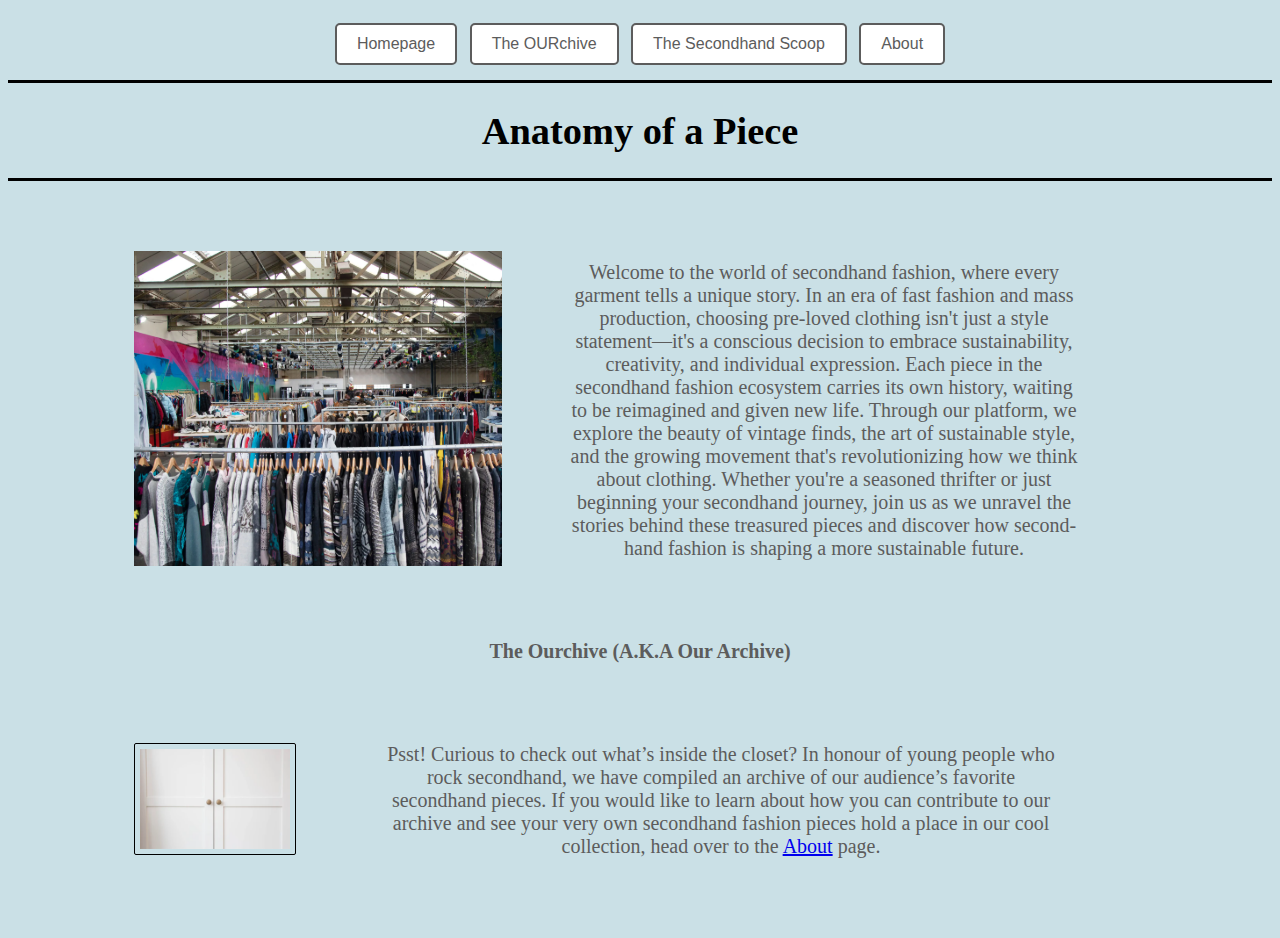
==== index.html @ 7b40fdd0 "Update index.html" ====
<!DOCTYPE html>

<html lang="en">
    <head>
        <meta charset="UTF-8"> 
        <meta name="viewport" content="width=device-width, initial-scale=1.0">
        <title>Anatomy of a Piece</title>
        <link rel="stylesheet" href="styles.css"/>
    </head>

    <body style="background-color: #cae0e6">
        <div class="nav_button">
            <button><a href="index.html">Homepage</a></button>
            <button><a href="archive.html">The OURchive</a></button>
            <button><a href="scoop.html">The Secondhand Scoop</a></button>
            <button><a href="about.html">About</a></button>
        </div>
        
        <div class="header">
            <h1>Anatomy of a Piece</h1>
        </div>
        
        <!-- insert hanger row below, or straight line for now -->
        
        <div class="container_1">
            
            <div class="img_container_1">
                <img src="./other_material/used_clothing_ex.png" alt="Image of Used Clothing">
            </div>

            
            <div class="home_intro">
                <p>Welcome to the world of secondhand fashion, where every garment tells a unique story. In an era of fast fashion and mass production, choosing pre-loved clothing isn't just a style statement—it's a conscious decision to embrace sustainability, creativity, and individual expression. Each piece in the secondhand fashion ecosystem carries its own history, waiting to be reimagined and given new life. Through our platform, we explore the beauty of vintage finds, the art of sustainable style, and the growing movement that's revolutionizing how we think about clothing. Whether you're a seasoned thrifter or just beginning your secondhand journey, join us as we unravel the stories behind these treasured pieces and discover how second-hand fashion is shaping a more sustainable future.</p>
            </div>

        </div>



        <div class="home_arch_title">
            <h3><p>The Ourchive (A.K.A Our Archive)</p></h3>
        </div>

        <div class="container_2">
            <div class="img_2">
                <img src="./other_material/closet_doors.png" alt="Image of closet doors">
            </div>

            <div class="home_archive">
                    <p>Psst! Curious to check out what’s inside the closet? In honour of young people who rock secondhand, we have compiled an archive of our audience’s favorite secondhand pieces. If you would like to learn about how you can contribute to our archive and see your very own secondhand fashion pieces hold a place in our cool collection, head over to the <a href="about.html">About</a> page.</p>
        
            </div>

        </div>

    </body>

</html>
---- styles.css ----
/* Homepage CSS styling */

.nav_button {
    font-family: "Cambria", "Times New Roman", sans-serif;
    color: #5c5c5c;
    font-size: 10px;
    text-align: center;
    padding-top: 15px;
    padding-bottom: 15px;
}


.header {
    font-family: "Cambria", "Times New Roman", sans-serif;
    text-align: center;
    font-size: larger;
    border-top: 3px solid black;
    border-bottom: 3px solid black;
}


.container_1 {
    display: flex;
    flex: 1;
    justify-content: space-evenly;
    align-items: center;
    margin: 50px 0;
    margin-left: 10%;
    margin-right: 10%
}

.image_container_1 {
    width: 80%;
    max-width: 600px;
    margin: 0 auto;
}


.image_container_1 img {
    width: 100%;
    height: auto;
    border-radius: 10px;
}


.home_intro {
    font-family: "Cambria", "Times New Roman", sans-serif;
    color: #5c5c5c;
    text-align: center;
    font-size: 20px;
}



.home_arch_title {
    font-family: "Cambria", "Times New Roman", sans-serif;
    text-align: center;
    font-size: large;
}

.home_archive {
    font-family: "Cambria", "Times New Roman", sans-serif;
    color: #5c5c5c;
    text-align: center;
    font-size: 20px;
}


.container_2 {
    display: flex;
    flex: 1;
    justify-content: space-evenly;
    align-items: center;
    margin: 50px 0;
    margin-left: 10%;
    margin-right: 10%
}

.container_2 img {
  border: 1px solid #000000;
  border-radius: 2px;
  padding: 5px;
  width: 150px;
}

.container_2:hover img {
    transform: scale(1.05);
}


.home_archive {
    font-family: "Cambria", "Times New Roman", sans-serif;
    color: #5c5c5c;
    text-align: center;
    font-size: 20px;

}



/* About CSS styling */

.nav_button button {
    background-color: white;
    border: 2px solid #5c5c5c;
    padding: 10px 20px;
    margin: 0 5px;
    border-radius: 5px;
    cursor: pointer;
    transition: all 0.3s ease;
}

.nav_button button:hover {
    background-color: #5c5c5c;
}

.nav_button a {
    text-decoration: none;
    color: #5c5c5c;
    font-size: 16px;
}

.nav_button button:hover a {
    color: white;
}

p {
    font-family: "Cambria", "Times New Roman", sans-serif;
    color: #5c5c5c;
    text-align: center;
    font-size: 20px;
    margin: 30px 10%;
}



/* The Secondhand Scoop CSS styling */

/* Archive Gallery CSS styling */
.gallery {
    display: grid;
    grid-template-columns: repeat(3, 1fr);
    gap: 30px;
    padding: 40px;
    max-width: 1200px;
    margin: 0 auto;
}

.gallery-item {
    text-align: center;
}

.gallery-item img {
    width: 100%;
    height: auto;
    border-radius: 8px;
    transition: transform 0.3s ease;
}

.gallery-item:hover img {
    transform: scale(1.05);
}

.item-name {
    margin-top: 10px;
    font-family: "Cambria", "Times New Roman", sans-serif;
    color: #5c5c5c;
    font-size: 18px;
}

.gallery-item a {
    text-decoration: none;
}
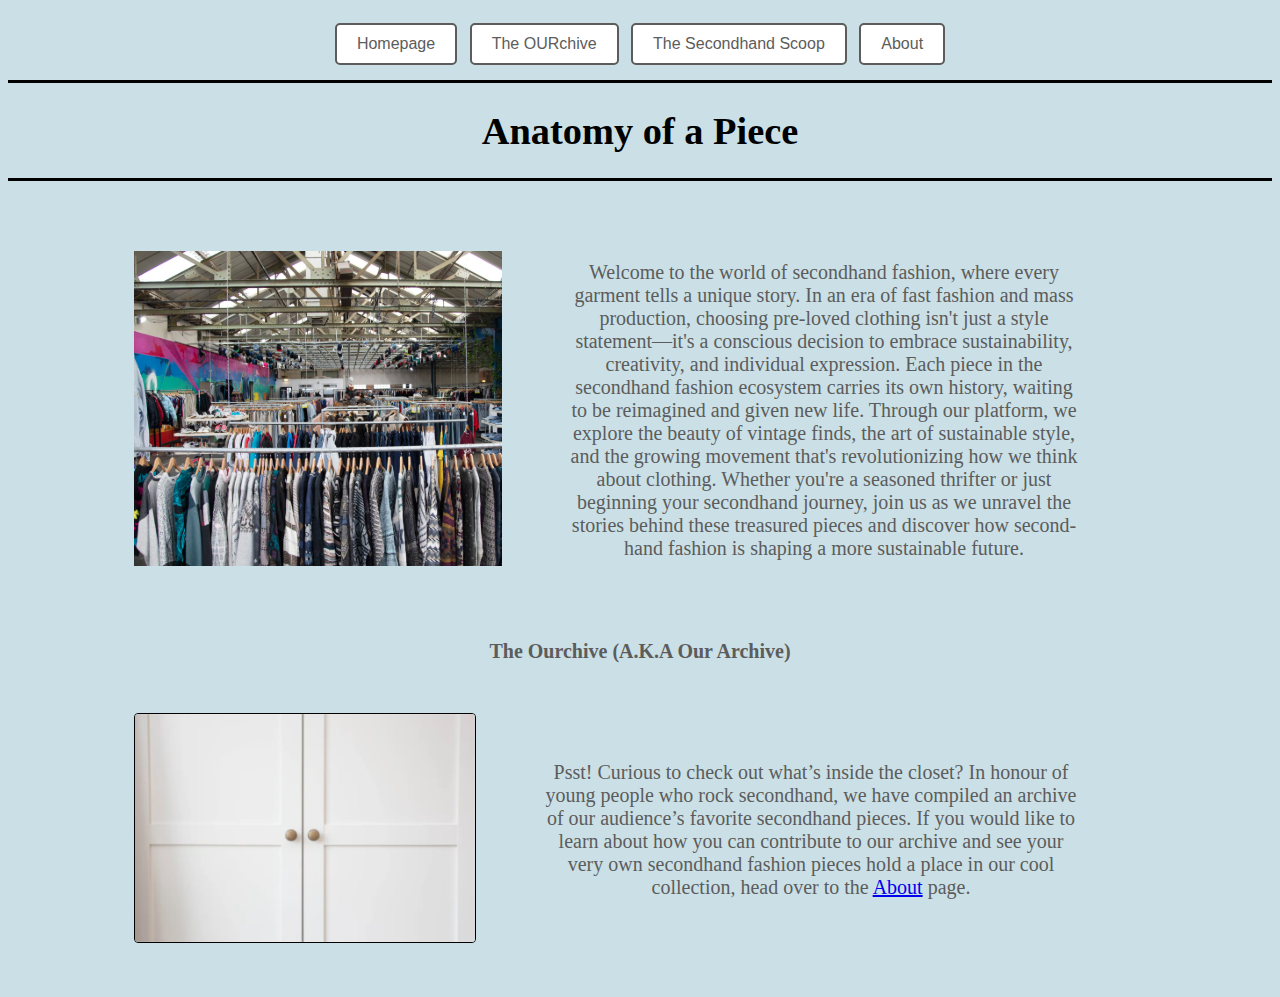
==== commit ee83d818: "Update index.html" ====
--- a/index.html
+++ b/index.html
@@ -43,7 +43,9 @@
 
         <div class="container_2">
             <div class="img_2">
-                <img src="./other_material/closet_doors.png" alt="Image of closet doors">
+                <a href="archive.html">
+                    <img src="./other_material/closet_doors.png" alt="Image of closet doors">
+                </a>
             </div>
 
             <div class="home_archive">
--- a/styles.css
+++ b/styles.css
@@ -78,9 +78,8 @@
 
 .container_2 img {
   border: 1px solid #000000;
-  border-radius: 2px;
-  padding: 5px;
-  width: 150px;
+  border-radius: 4px;
+  width: 340px;
 }
 
 .container_2:hover img {
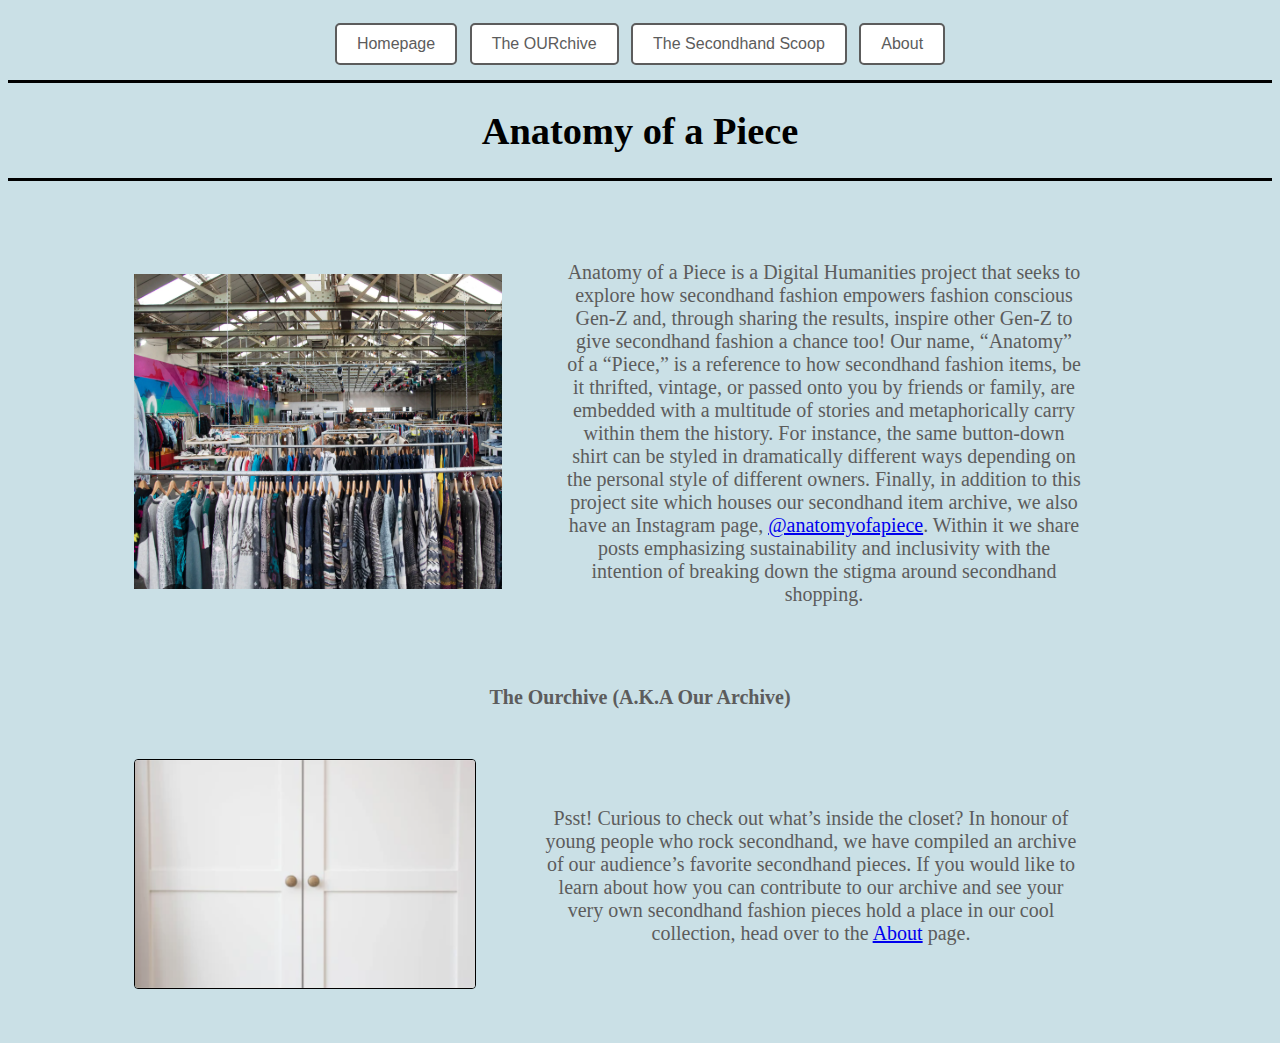
==== commit deb76a45: "Update index.html" ====
--- a/index.html
+++ b/index.html
@@ -30,7 +30,7 @@
 
             
             <div class="home_intro">
-                <p>Welcome to the world of secondhand fashion, where every garment tells a unique story. In an era of fast fashion and mass production, choosing pre-loved clothing isn't just a style statement—it's a conscious decision to embrace sustainability, creativity, and individual expression. Each piece in the secondhand fashion ecosystem carries its own history, waiting to be reimagined and given new life. Through our platform, we explore the beauty of vintage finds, the art of sustainable style, and the growing movement that's revolutionizing how we think about clothing. Whether you're a seasoned thrifter or just beginning your secondhand journey, join us as we unravel the stories behind these treasured pieces and discover how second-hand fashion is shaping a more sustainable future.</p>
+                <p>Anatomy of a Piece is a Digital Humanities project that seeks to explore how secondhand fashion empowers fashion conscious Gen-Z and, through sharing the results, inspire other Gen-Z to give secondhand fashion a chance too! Our name, “Anatomy” of a “Piece,” is a reference to how secondhand fashion items, be it thrifted, vintage, or passed onto you by friends or family, are embedded with a multitude of stories and metaphorically carry within them the history. For instance, the same button-down shirt can be styled in dramatically different ways depending on the personal style of different owners. Finally, in addition to this project site which houses our secondhand item archive, we also have an Instagram page, <a href="https://www.instagram.com/anatomyofapiece?utm_source=ig_web_button_share_sheet&igsh=ZDNlZDc0MzIxNw==">@anatomyofapiece</a>. Within it we share posts emphasizing sustainability and inclusivity with the intention of breaking down the stigma around secondhand shopping.</p>
             </div>
 
         </div>
@@ -38,7 +38,7 @@
 
 
         <div class="home_arch_title">
-            <h3><p>The Ourchive (A.K.A Our Archive)</p></h3>
+            <h2><p>The Ourchive (A.K.A Our Archive)</p></h2>
         </div>
 
         <div class="container_2">
--- a/styles.css
+++ b/styles.css
@@ -56,6 +56,7 @@
     font-family: "Cambria", "Times New Roman", sans-serif;
     text-align: center;
     font-size: large;
+    color: #494949;
 }
 
 .home_archive {
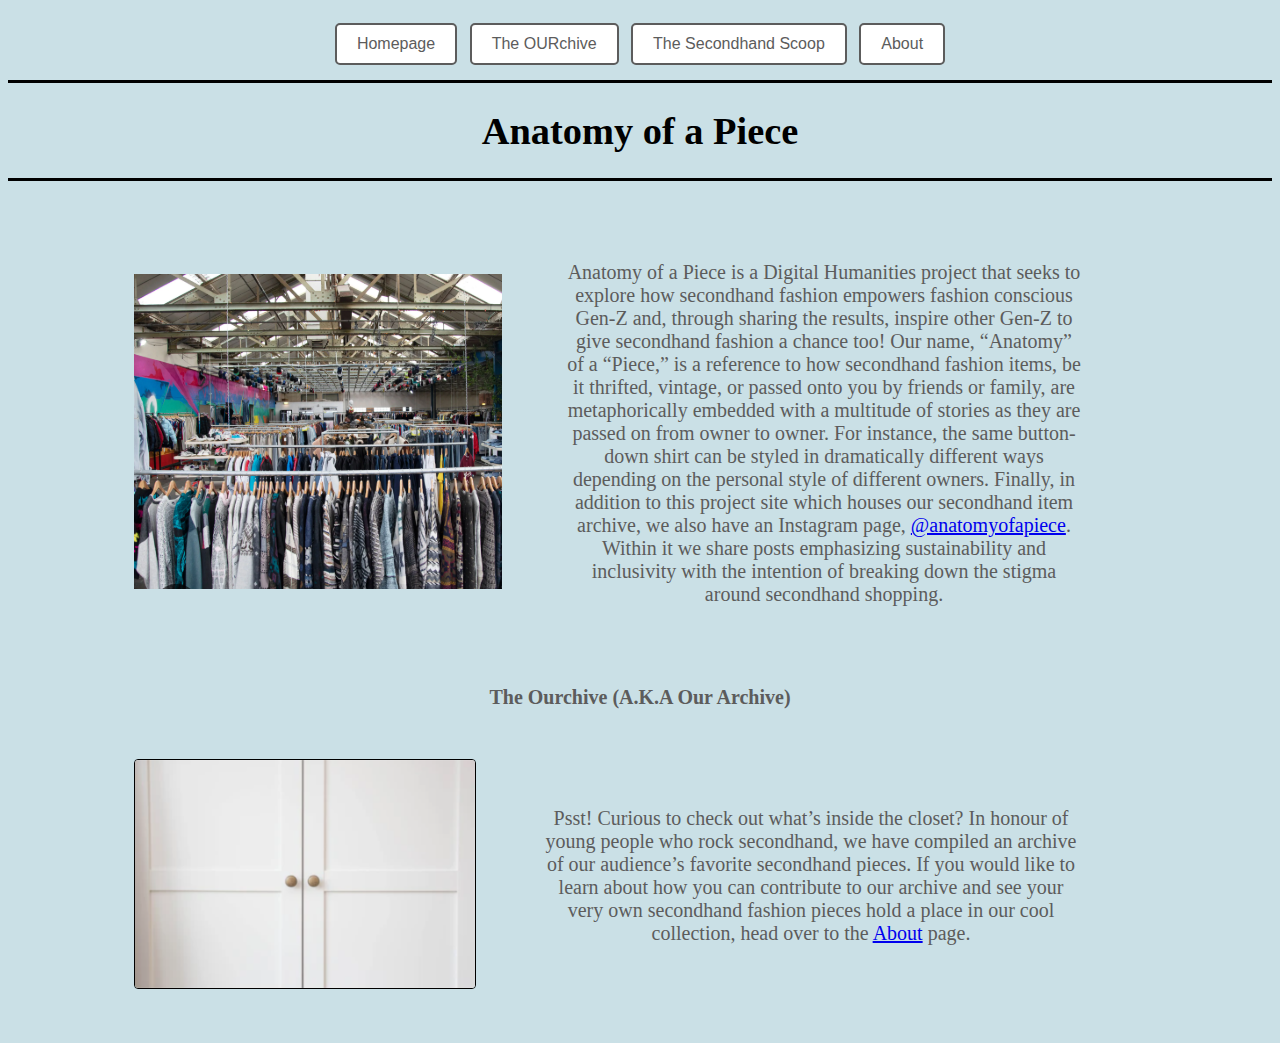
==== commit 63535471: "Update index.html" ====
--- a/index.html
+++ b/index.html
@@ -30,7 +30,7 @@
 
             
             <div class="home_intro">
-                <p>Anatomy of a Piece is a Digital Humanities project that seeks to explore how secondhand fashion empowers fashion conscious Gen-Z and, through sharing the results, inspire other Gen-Z to give secondhand fashion a chance too! Our name, “Anatomy” of a “Piece,” is a reference to how secondhand fashion items, be it thrifted, vintage, or passed onto you by friends or family, are embedded with a multitude of stories and metaphorically carry within them the history. For instance, the same button-down shirt can be styled in dramatically different ways depending on the personal style of different owners. Finally, in addition to this project site which houses our secondhand item archive, we also have an Instagram page, <a href="https://www.instagram.com/anatomyofapiece?utm_source=ig_web_button_share_sheet&igsh=ZDNlZDc0MzIxNw==">@anatomyofapiece</a>. Within it we share posts emphasizing sustainability and inclusivity with the intention of breaking down the stigma around secondhand shopping.</p>
+                <p>Anatomy of a Piece is a Digital Humanities project that seeks to explore how secondhand fashion empowers fashion conscious Gen-Z and, through sharing the results, inspire other Gen-Z to give secondhand fashion a chance too! Our name, “Anatomy” of a “Piece,” is a reference to how secondhand fashion items, be it thrifted, vintage, or passed onto you by friends or family, are metaphorically embedded with a multitude of stories as they are passed on from owner to owner. For instance, the same button-down shirt can be styled in dramatically different ways depending on the personal style of different owners. Finally, in addition to this project site which houses our secondhand item archive, we also have an Instagram page, <a href="https://www.instagram.com/anatomyofapiece?utm_source=ig_web_button_share_sheet&igsh=ZDNlZDc0MzIxNw==">@anatomyofapiece</a>. Within it we share posts emphasizing sustainability and inclusivity with the intention of breaking down the stigma around secondhand shopping.</p>
             </div>
 
         </div>
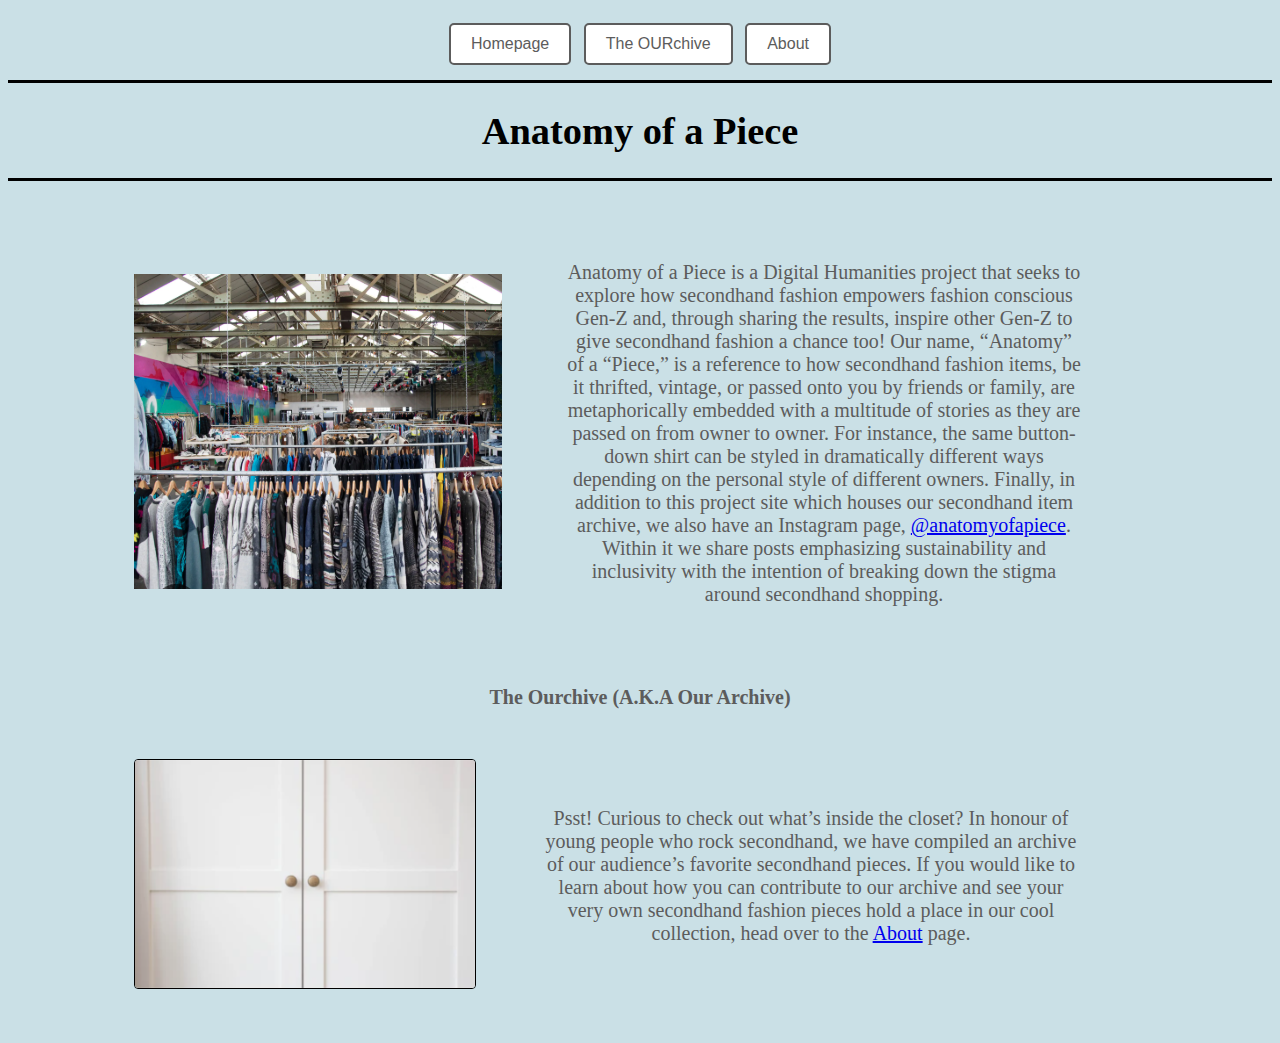
==== commit 8997a263: "Update index.html" ====
--- a/index.html
+++ b/index.html
@@ -12,7 +12,6 @@
         <div class="nav_button">
             <button><a href="index.html">Homepage</a></button>
             <button><a href="archive.html">The OURchive</a></button>
-            <button><a href="scoop.html">The Secondhand Scoop</a></button>
             <button><a href="about.html">About</a></button>
         </div>
         
--- a/styles.css
+++ b/styles.css
@@ -171,3 +171,14 @@
 .gallery-item a {
     text-decoration: none;
 }
+
+/* Archive item individual pages CSS styling */
+
+.item_page {
+    max-width: 70%;
+    justify-content: center;
+}
+
+
+
+
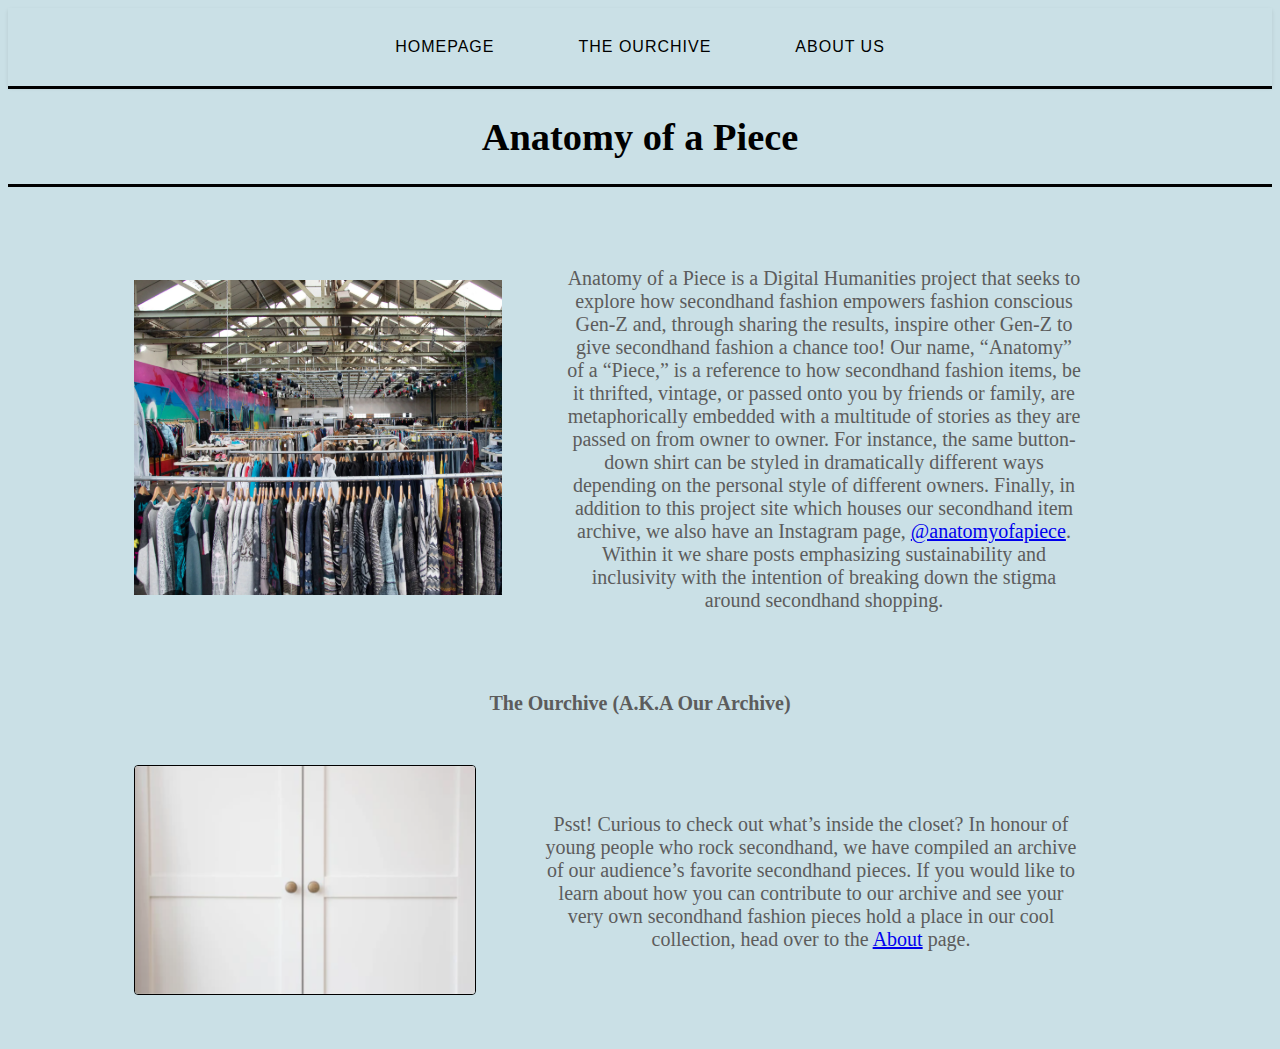
==== commit df1eadaa: "change about to about us" ====
--- a/index.html
+++ b/index.html
@@ -12,7 +12,7 @@
         <div class="nav_button">
             <button><a href="index.html">Homepage</a></button>
             <button><a href="archive.html">The OURchive</a></button>
-            <button><a href="about.html">About</a></button>
+            <button><a href="about.html">About Us</a></button>
         </div>
         
         <div class="header">
--- a/styles.css
+++ b/styles.css
@@ -2,13 +2,55 @@
 
 .nav_button {
     font-family: "Cambria", "Times New Roman", sans-serif;
-    color: #5c5c5c;
-    font-size: 10px;
-    text-align: center;
-    padding-top: 15px;
-    padding-bottom: 15px;
-}
-
+    text-align: center;
+    padding: 20px 0;
+    background: transparent; /* Changed from white to transparent */
+    box-shadow: 0 2px 4px rgba(0, 0, 0, 0.1);
+    /* Remove these properties */
+    /* position: sticky;
+    top: 0;
+    z-index: 100; */
+}
+
+.nav_button button {
+    background-color: transparent;
+    border: none;
+    padding: 10px 25px;
+    margin: 0 15px;
+    position: relative;
+    cursor: pointer;
+    transition: all 0.3s ease;
+}
+
+.nav_button button::after {
+    content: '';
+    position: absolute;
+    width: 0;
+    height: 2px;
+    bottom: 0;
+    left: 50%;
+    background-color: #5c5c5c;
+    transition: all 0.3s ease;
+}
+
+.nav_button button:hover::after {
+    width: 100%;
+    left: 0;
+}
+
+.nav_button a {
+    text-decoration: none;
+    color: black;  /* Changed from #5c5c5c to black */
+    font-size: 16px;
+    font-weight: 500;
+    text-transform: uppercase;
+    letter-spacing: 1px;
+}
+
+/* Remove or comment out .nav_button button:hover a since we want to keep text black */
+/* .nav_button button:hover a {
+    color: #000000;
+} */
 
 .header {
     font-family: "Cambria", "Times New Roman", sans-serif;
@@ -99,30 +141,6 @@
 
 
 /* About CSS styling */
-
-.nav_button button {
-    background-color: white;
-    border: 2px solid #5c5c5c;
-    padding: 10px 20px;
-    margin: 0 5px;
-    border-radius: 5px;
-    cursor: pointer;
-    transition: all 0.3s ease;
-}
-
-.nav_button button:hover {
-    background-color: #5c5c5c;
-}
-
-.nav_button a {
-    text-decoration: none;
-    color: #5c5c5c;
-    font-size: 16px;
-}
-
-.nav_button button:hover a {
-    color: white;
-}
 
 p {
     font-family: "Cambria", "Times New Roman", sans-serif;
@@ -175,10 +193,26 @@
 /* Archive item individual pages CSS styling */
 
 .item_page {
+    display: flex;
+    justify-content: center;
+}
+
+.item_page img {
     max-width: 70%;
+}
+
+.item_page {
+    display: flex;
     justify-content: center;
-}
-
-
-
-
+    padding: 20px 0;
+}
+
+.item_page img {
+    width: 70vw;
+    max-width: 1000px;
+    border: 2px solid black;
+    border-radius: 5px;
+}
+
+
+
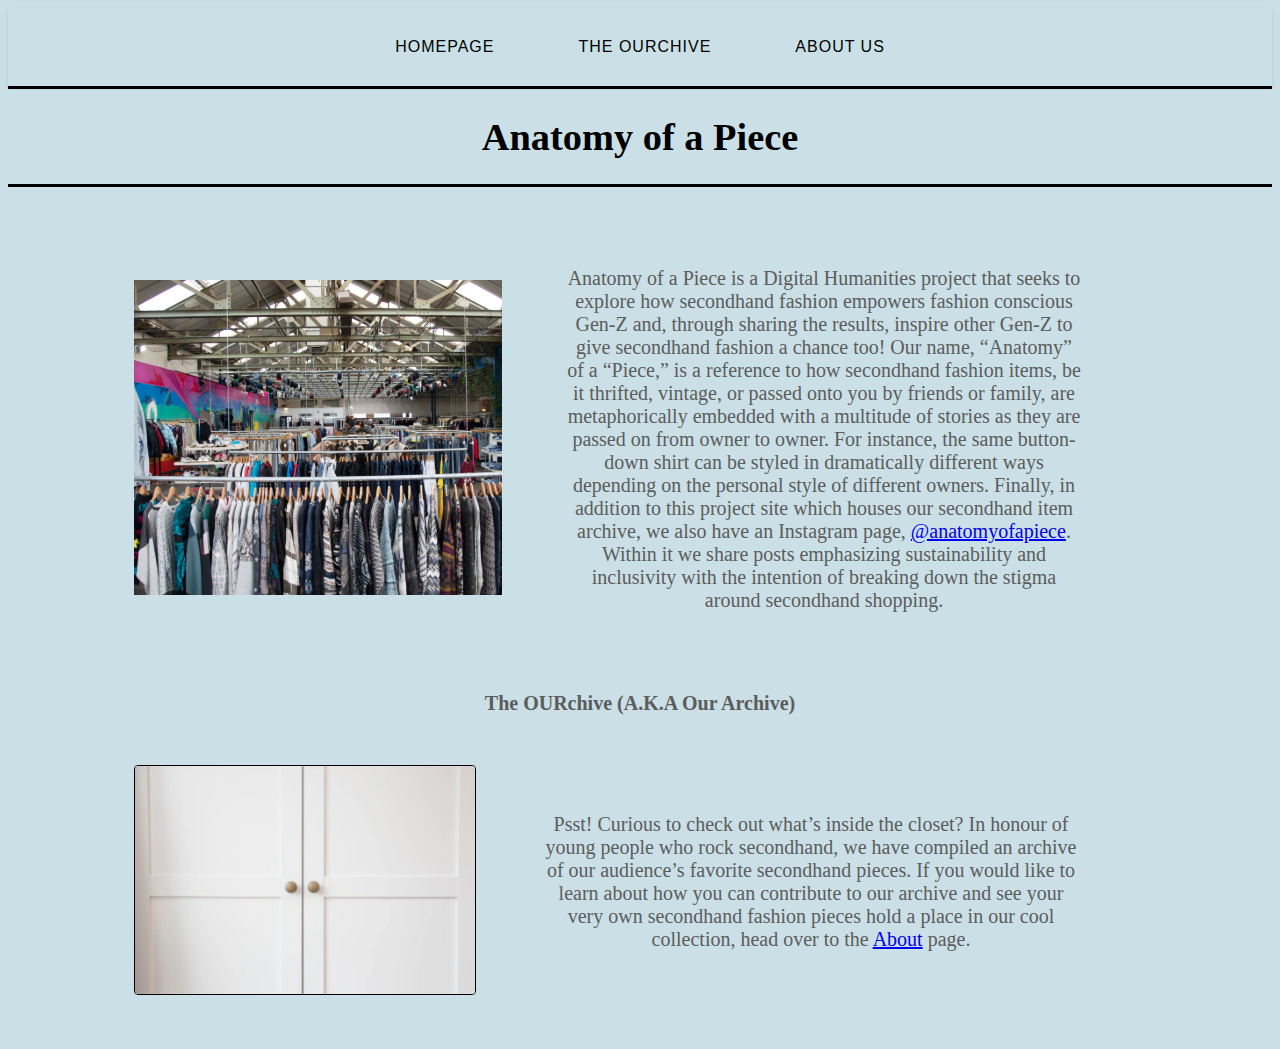
==== commit 5ed7c2dc: "Update index.html" ====
--- a/index.html
+++ b/index.html
@@ -37,7 +37,7 @@
 
 
         <div class="home_arch_title">
-            <h2><p>The Ourchive (A.K.A Our Archive)</p></h2>
+            <h2><p>The OURchive (A.K.A Our Archive)</p></h2>
         </div>
 
         <div class="container_2">
--- a/styles.css
+++ b/styles.css
@@ -22,22 +22,6 @@
     transition: all 0.3s ease;
 }
 
-.nav_button button::after {
-    content: '';
-    position: absolute;
-    width: 0;
-    height: 2px;
-    bottom: 0;
-    left: 50%;
-    background-color: #5c5c5c;
-    transition: all 0.3s ease;
-}
-
-.nav_button button:hover::after {
-    width: 100%;
-    left: 0;
-}
-
 .nav_button a {
     text-decoration: none;
     color: black;  /* Changed from #5c5c5c to black */
@@ -45,6 +29,22 @@
     font-weight: 500;
     text-transform: uppercase;
     letter-spacing: 1px;
+    position: relative;
+}
+
+.nav_button a::after {
+    content: '';
+    position: absolute;
+    width: 0;
+    height: 2px;
+    bottom: -5px;
+    left: 0;
+    background-color: black;
+    transition: width 0.3s ease;
+}
+
+.nav_button a:hover::after {
+    width: 100%;
 }
 
 /* Remove or comment out .nav_button button:hover a since we want to keep text black */
